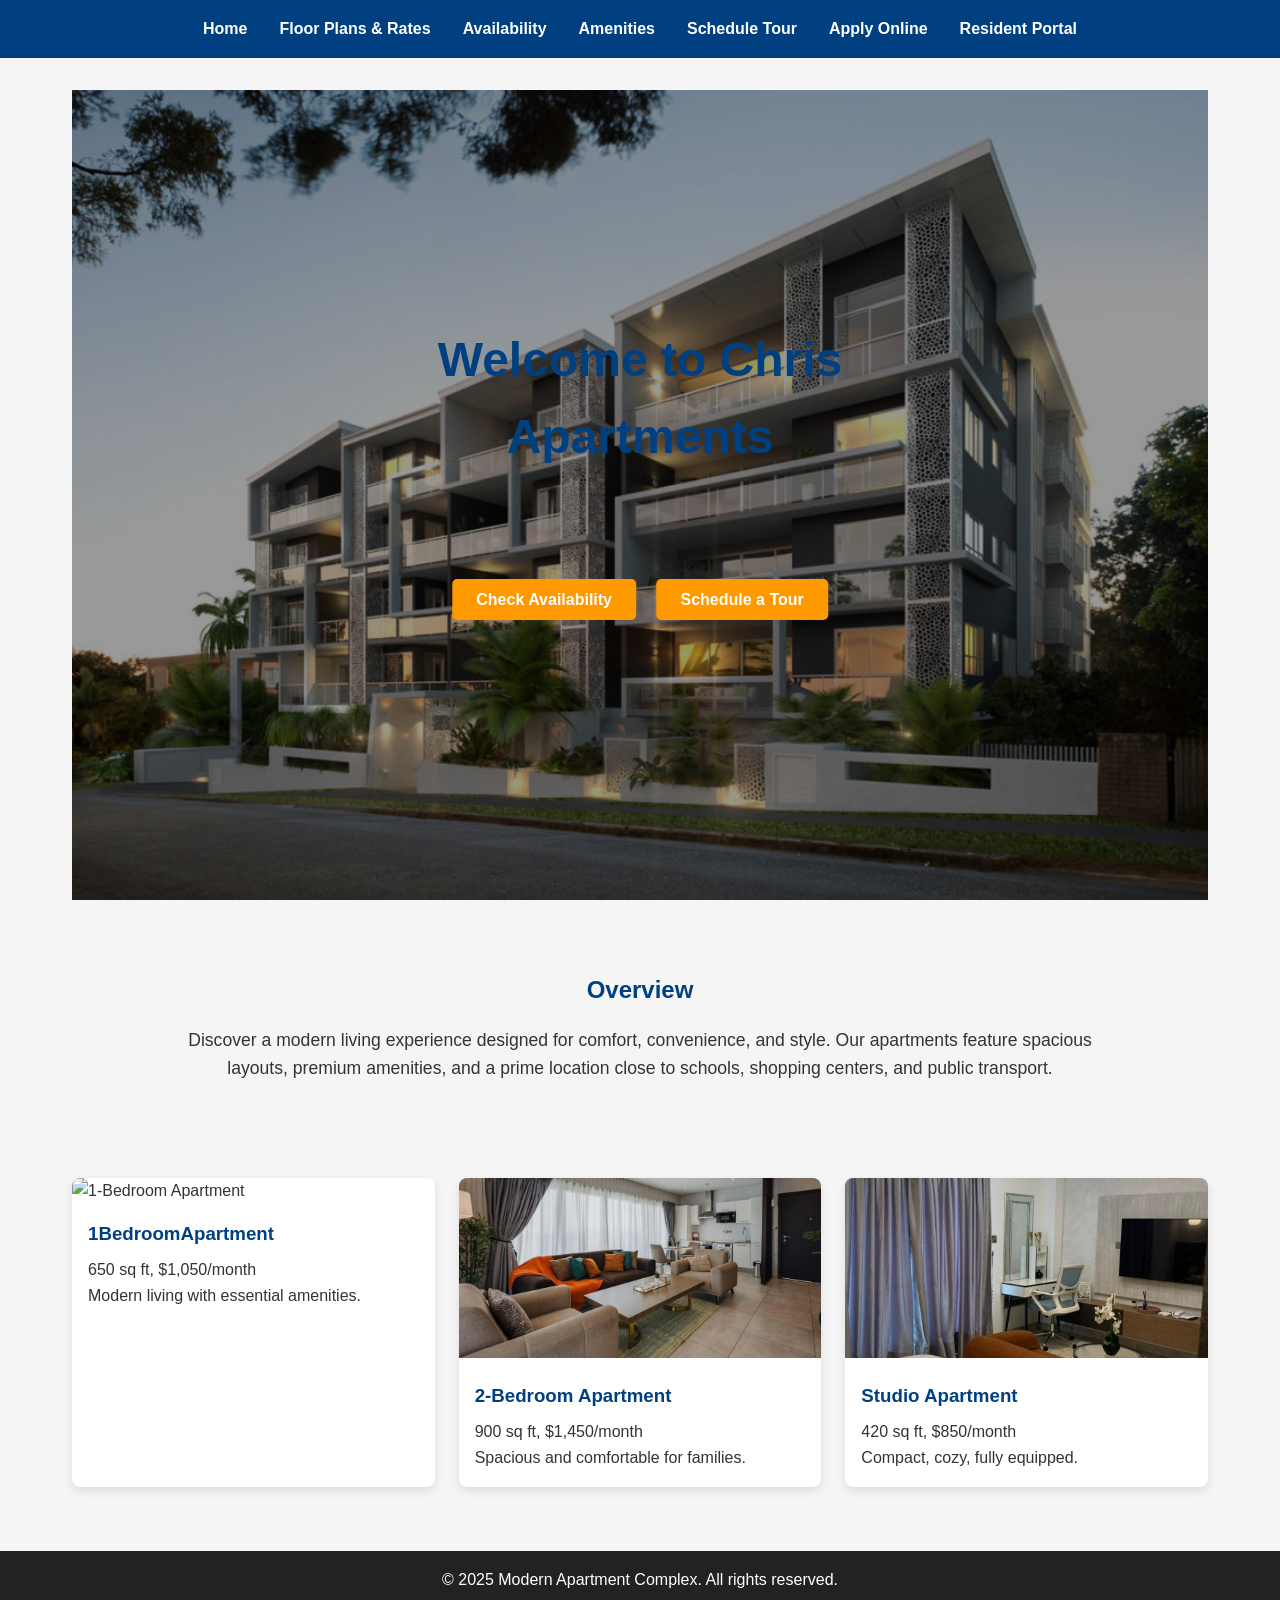
==== index.html @ 046cf853 "Add files via upload" ====
<!DOCTYPE html> <html lang="en"> <head> <meta charset="UTF-8" /> <meta name="viewport" content="width=device-width, initial-scale=1.0" /> <title>Modern Apartment Complex - Home</title> <link rel="stylesheet" href="css/styles.css" /> <style> body { margin: 0; font-family: Arial, sans-serif; background-color: #f5f5f5; } header { background-color: #004080; color: #fff; padding: 1rem 0; } nav ul { display: flex; justify-content: center; list-style: none; flex-wrap: wrap; } nav ul li { margin: 0 1rem; } nav ul li a { color: #fff; text-decoration: none; font-weight: bold; } nav ul li a:hover { text-decoration: underline; } #hero { position: relative; text-align: center; color: #fff; } #hero img { width: 100%; height: 90vh; object-fit: cover; filter: brightness(60%); } #hero h1 { position: absolute; top: 30%; left: 50%; transform: translateX(-50%); font-size: 3rem; margin: 0; } #hero p { position: absolute; top: 45%; left: 50%; transform: translateX(-50%); font-size: 1.2rem; } .cta-buttons { position: absolute; top: 60%; left: 50%; transform: translateX(-50%); } .cta-buttons a { background-color: #ff9900; color: #fff; padding: 0.75rem 1.5rem; margin: 0 0.5rem; border-radius: 5px; text-decoration: none; font-weight: bold; transition: 0.3s; } .cta-buttons a:hover { background-color: #e68a00; } #overview { padding: 2rem; max-width: 1000px; margin: auto; text-align: center; } #overview h2 { color: #004080; margin-bottom: 1rem; } #overview p { font-size: 1.1rem; line-height: 1.6; } footer { background-color: #222; color: #fff; text-align: center; padding: 1rem 0; margin-top: 2rem; } @media (max-width: 768px) { #hero h1 { font-size: 2rem; } #hero p { font-size: 1rem; } } </style> </head> <body> <header> <nav> <ul>    <li><a href="index.html">Home</a></li>
                <li><a href="floors.html">Floor Plans & Rates</a></li>
                <li><a href="availability.html">Availability</a></li>
                <li><a href="amenities.html">Amenities</a></li>
                <li><a href="schedule.html">Schedule Tour</a></li>
                <li><a href="apply.html">Apply Online</a></li>
                <li><a href="resident.html">Resident Portal</a></li></ul> </nav> </header>
<section id="hero">
    <img src="images/a.jpg" alt="Beautiful apartment exterior">
    <h1>Welcome to Chris Apartments</h1>
    
    <div class="cta-buttons">
        <a href="availability.html">Check Availability</a>
        <a href="schedule.html">Schedule a Tour</a>
    </div>
</section>

<section id="overview">
    <h2>Overview</h2>
    <p>
        Discover a modern living experience designed for comfort, convenience, and style. Our apartments feature spacious layouts, premium amenities, and a prime location close to schools, shopping centers, and public transport.
    </p>
</section>

<section id="featured-units" style="display: grid; grid-template-columns: repeat(auto-fit, minmax(280px, 1fr)); gap: 1.5rem; max-width: 1200px; margin: 2rem auto;">
    <div class="unit-card" style="background-color:#fff; border-radius:8px; overflow:hidden; box-shadow:0 4px 10px rgba(0,0,0,0.1); transition:transform 0.3s;">
        <img src="images/1bedroomapartment.jpeg" alt="1-Bedroom Apartment" style="width:100%; height:180px; object-fit:cover;">
        <div style="padding:1rem;"><h3 style="margin-bottom:0.5rem; color:#004080;">1BedroomApartment</h3><p>650 sq ft, $1,050/month</p><p>Modern living with essential amenities.</p></div>
    </div>
    <div class="unit-card" style="background-color:#fff; border-radius:8px; overflow:hidden; box-shadow:0 4px 10px rgba(0,0,0,0.1); transition:transform 0.3s;">
        <img src="images/2bedroomapartment.jpeg" alt="2-Bedroom Apartment" style="width:100%; height:180px; object-fit:cover;">
        <div style="padding:1rem;"><h3 style="margin-bottom:0.5rem; color:#004080;">2-Bedroom Apartment</h3><p>900 sq ft, $1,450/month</p><p>Spacious and comfortable for families.</p></div>
    </div>
    <div class="unit-card" style="background-color:#fff; border-radius:8px; overflow:hidden; box-shadow:0 4px 10px rgba(0,0,0,0.1); transition:transform 0.3s;">
        <img src="images/studioapartment
.jpeg" alt="Studio Apartment" style="width:100%; height:180px; object-fit:cover;">
        <div style="padding:1rem;"><h3 style="margin-bottom:0.5rem; color:#004080;">Studio Apartment</h3><p>420 sq ft, $850/month</p><p>Compact, cozy, fully equipped.</p></div>
    </div>
</section>

<footer>
    <p>© 2025 Modern Apartment Complex. All rights reserved.</p>
</footer>
</body> </html>
---- css/styles.css ----
/* Reset & base styles */
* {
    margin: 0;
    padding: 0;
    box-sizing: border-box;
    font-family: Arial, sans-serif;
}

body {
    line-height: 1.6;
    color: #333;
    background-color: #f9f9f9;
}

header {
    background-color: #004080;
    color: #fff;
    padding: 1rem 0;
}

nav ul {
    display: flex;
    justify-content: center;
    list-style: none;
    flex-wrap: wrap;
}

nav ul li {
    margin: 0 1rem;
}

nav ul li a {
    color: #fff;
    text-decoration: none;
    font-weight: bold;
}

nav ul li a:hover {
    text-decoration: underline;
}

section {
    padding: 2rem;
    max-width: 1200px;
    margin: auto;
}

h1, h2 {
    color: #004080;
    margin-bottom: 1rem;
}

.img-placeholder {
    width: 100%;
    height: 250px;
    background-color: #ccc;
    display: flex;
    justify-content: center;
    align-items: center;
    color: #555;
    margin-bottom: 1rem;
}

.floor-plan, .unit, .amenity {
    background-color: #fff;
    padding: 1rem;
    margin-bottom: 1.5rem;
    border-radius: 8px;
    box-shadow: 0 2px 5px rgba(0,0,0,0.1);
}

form label {
    display: block;
    margin-top: 1rem;
    font-weight: bold;
}

form input, form textarea, form select {
    width: 100%;
    padding: 0.5rem;
    margin-top: 0.5rem;
    border: 1px solid #ccc;
    border-radius: 5px;
}

form button {
    margin-top: 1rem;
    padding: 0.75rem 1.5rem;
    background-color: #004080;
    color: #fff;
    border: none;
    border-radius: 5px;
    cursor: pointer;
}

form button:hover {
    background-color: #0066cc;
}

footer {
    background-color: #222;
    color: #fff;
    text-align: center;
    padding: 1rem 0;
    margin-top: 2rem;
}

/* Responsive */
@media (max-width: 768px) {
    nav ul {
        flex-direction: column;
    }

    nav ul li {
        margin: 0.5rem 0;
    }
}
/* ===== PROFESSIONAL POLISH (NON-DESTRUCTIVE) ===== */

/* Smooth transitions everywhere */
* {
  transition: all 0.25s ease;
}

/* Input focus glow */
input:focus {
  box-shadow: 0 0 0 3px rgba(30, 60, 114, 0.15);
}

/* Button depth + press effect */
button {
  font-weight: 600;
  letter-spacing: 0.5px;
}

button:active {
  transform: scale(0.98);
}

/* Card hover lift */
.portal-card:hover,
.dash-card:hover {
  transform: translateY(-6px);
  box-shadow: 0 20px 45px rgba(0,0,0,0.18);
}

/* Dashboard icon alignment */
.dash-card h3 {
  display: flex;
  align-items: center;
  gap: 8px;
}

/* Mobile optimization */
@media (max-width: 600px) {
  .portal-card {
    padding: 28px 22px;
  }

  .dash-header {
    flex-direction: column;
    gap: 10px;
  }
}
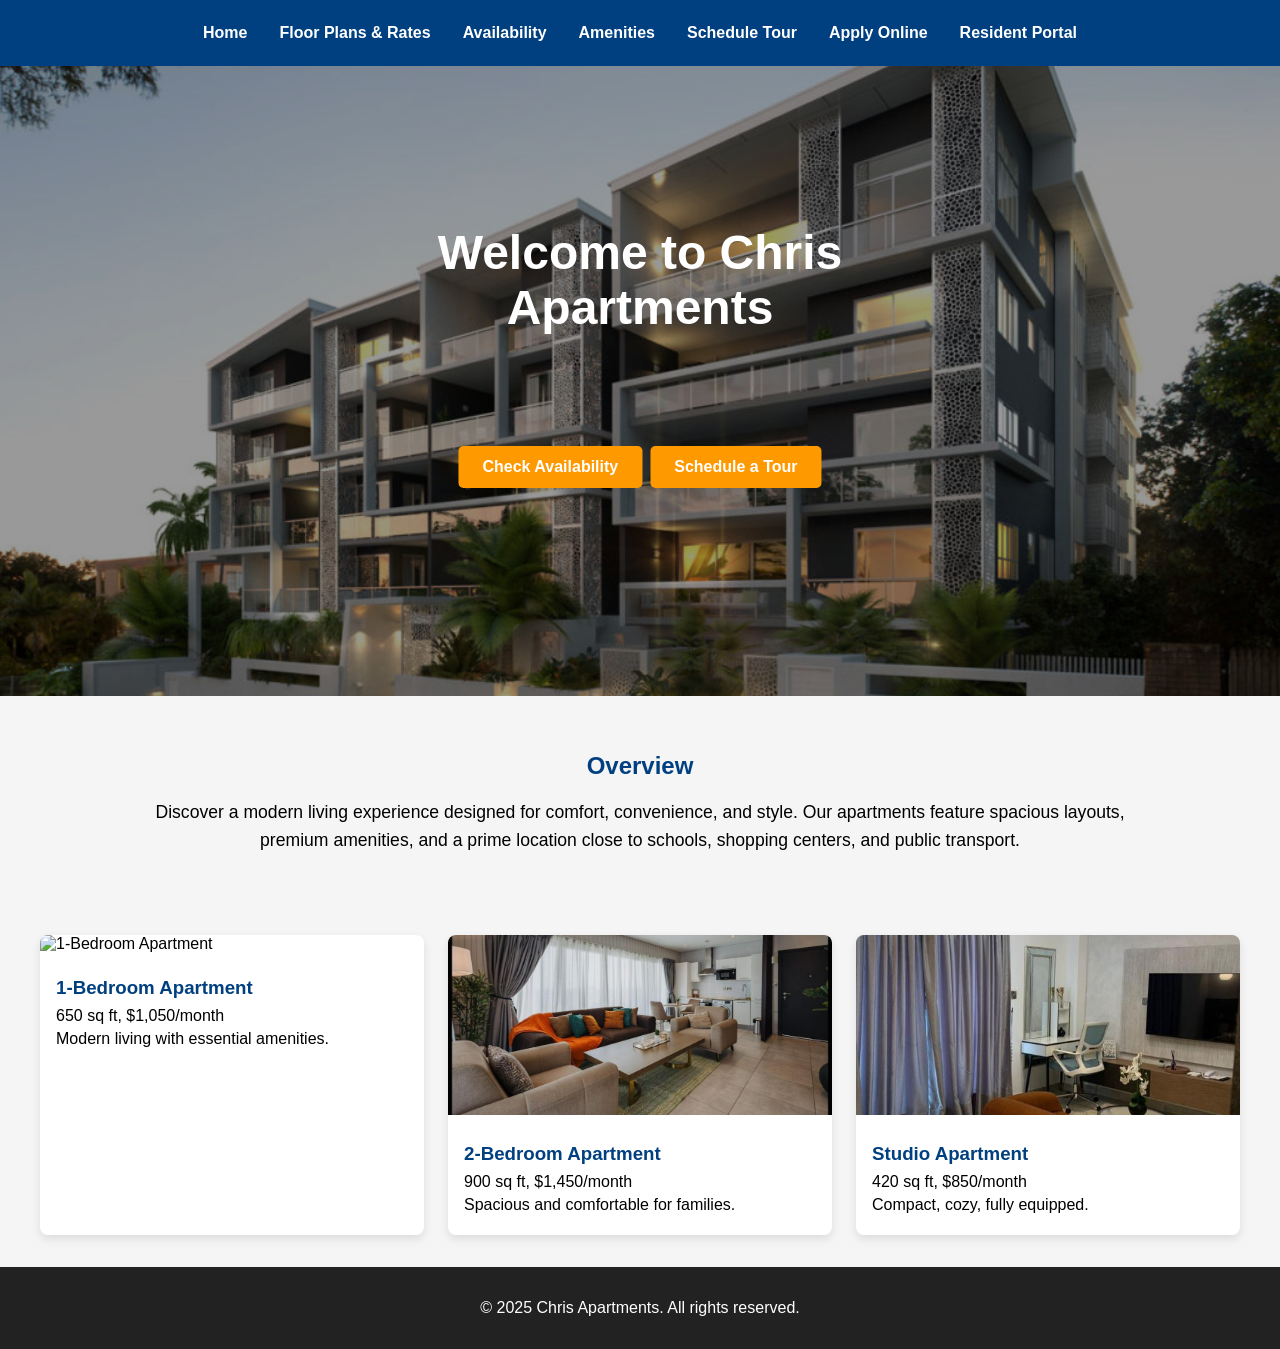
==== commit e62efa75: "Update index.html" ====
--- a/index.html
+++ b/index.html
@@ -1,14 +1,189 @@
-<!DOCTYPE html> <html lang="en"> <head> <meta charset="UTF-8" /> <meta name="viewport" content="width=device-width, initial-scale=1.0" /> <title>Modern Apartment Complex - Home</title> <link rel="stylesheet" href="css/styles.css" /> <style> body { margin: 0; font-family: Arial, sans-serif; background-color: #f5f5f5; } header { background-color: #004080; color: #fff; padding: 1rem 0; } nav ul { display: flex; justify-content: center; list-style: none; flex-wrap: wrap; } nav ul li { margin: 0 1rem; } nav ul li a { color: #fff; text-decoration: none; font-weight: bold; } nav ul li a:hover { text-decoration: underline; } #hero { position: relative; text-align: center; color: #fff; } #hero img { width: 100%; height: 90vh; object-fit: cover; filter: brightness(60%); } #hero h1 { position: absolute; top: 30%; left: 50%; transform: translateX(-50%); font-size: 3rem; margin: 0; } #hero p { position: absolute; top: 45%; left: 50%; transform: translateX(-50%); font-size: 1.2rem; } .cta-buttons { position: absolute; top: 60%; left: 50%; transform: translateX(-50%); } .cta-buttons a { background-color: #ff9900; color: #fff; padding: 0.75rem 1.5rem; margin: 0 0.5rem; border-radius: 5px; text-decoration: none; font-weight: bold; transition: 0.3s; } .cta-buttons a:hover { background-color: #e68a00; } #overview { padding: 2rem; max-width: 1000px; margin: auto; text-align: center; } #overview h2 { color: #004080; margin-bottom: 1rem; } #overview p { font-size: 1.1rem; line-height: 1.6; } footer { background-color: #222; color: #fff; text-align: center; padding: 1rem 0; margin-top: 2rem; } @media (max-width: 768px) { #hero h1 { font-size: 2rem; } #hero p { font-size: 1rem; } } </style> </head> <body> <header> <nav> <ul>    <li><a href="index.html">Home</a></li>
-                <li><a href="floors.html">Floor Plans & Rates</a></li>
-                <li><a href="availability.html">Availability</a></li>
-                <li><a href="amenities.html">Amenities</a></li>
-                <li><a href="schedule.html">Schedule Tour</a></li>
-                <li><a href="apply.html">Apply Online</a></li>
-                <li><a href="resident.html">Resident Portal</a></li></ul> </nav> </header>
+<!DOCTYPE html>
+<html lang="en">
+<head>
+<meta charset="UTF-8" />
+<meta name="viewport" content="width=device-width, initial-scale=1.0" />
+<title>Chris Apartments - Home</title>
+<style>
+/* --- General --- */
+body {
+    margin: 0;
+    font-family: Arial, sans-serif;
+    background-color: #f5f5f5;
+}
+
+/* --- Header & Nav --- */
+header {
+    background-color: #004080;
+    color: #fff;
+    padding: 1rem 0;
+}
+nav ul {
+    display: flex;
+    justify-content: center;
+    list-style: none;
+    flex-wrap: wrap;
+    padding: 0;
+    margin: 0;
+}
+nav ul li {
+    margin: 0.5rem 1rem;
+}
+nav ul li a {
+    color: #fff;
+    text-decoration: none;
+    font-weight: bold;
+}
+nav ul li a:hover {
+    text-decoration: underline;
+}
+
+/* --- Hero Section --- */
+#hero {
+    position: relative;
+    text-align: center;
+    color: #fff;
+}
+#hero img {
+    width: 100%;
+    height: 70vh;
+    object-fit: cover;
+    filter: brightness(60%);
+}
+#hero h1 {
+    position: absolute;
+    top: 25%;
+    left: 50%;
+    transform: translateX(-50%);
+    font-size: 3rem;
+    margin: 0;
+    padding: 0 1rem;
+}
+#hero p {
+    position: absolute;
+    top: 45%;
+    left: 50%;
+    transform: translateX(-50%);
+    font-size: 1.2rem;
+    padding: 0 1rem;
+}
+.cta-buttons {
+    position: absolute;
+    top: 60%;
+    left: 50%;
+    transform: translateX(-50%);
+    display: flex;
+    flex-wrap: wrap;
+    justify-content: center;
+    gap: 0.5rem;
+}
+.cta-buttons a {
+    background-color: #ff9900;
+    color: #fff;
+    padding: 0.75rem 1.5rem;
+    border-radius: 5px;
+    text-decoration: none;
+    font-weight: bold;
+    transition: 0.3s;
+}
+.cta-buttons a:hover {
+    background-color: #e68a00;
+}
+
+/* --- Overview --- */
+#overview {
+    padding: 2rem 1rem;
+    max-width: 1000px;
+    margin: auto;
+    text-align: center;
+}
+#overview h2 {
+    color: #004080;
+    margin-bottom: 1rem;
+}
+#overview p {
+    font-size: 1.1rem;
+    line-height: 1.6;
+}
+
+/* --- Featured Units --- */
+#featured-units {
+    display: grid;
+    grid-template-columns: repeat(auto-fit, minmax(250px, 1fr));
+    gap: 1.5rem;
+    max-width: 1200px;
+    margin: 2rem auto;
+    padding: 0 1rem;
+}
+.unit-card {
+    background-color: #fff;
+    border-radius: 8px;
+    overflow: hidden;
+    box-shadow: 0 4px 10px rgba(0,0,0,0.1);
+    transition: transform 0.3s;
+}
+.unit-card:hover {
+    transform: translateY(-5px);
+}
+.unit-card img {
+    width: 100%;
+    height: 180px;
+    object-fit: cover;
+}
+.unit-card h3 {
+    margin: 0.5rem 0;
+    color: #004080;
+}
+.unit-card p {
+    margin: 0.3rem 0;
+}
+
+/* --- Footer --- */
+footer {
+    background-color: #222;
+    color: #fff;
+    text-align: center;
+    padding: 1rem 0;
+    margin-top: 2rem;
+}
+
+/* --- Responsive --- */
+@media (max-width: 768px) {
+    #hero h1 {
+        font-size: 2rem;
+    }
+    #hero p {
+        font-size: 1rem;
+    }
+    .cta-buttons a {
+        padding: 0.5rem 1rem;
+        font-size: 0.9rem;
+    }
+    #featured-units {
+        grid-template-columns: 1fr;
+    }
+}
+</style>
+</head>
+<body>
+
+<header>
+    <nav>
+        <ul>
+            <li><a href="index.html">Home</a></li>
+            <li><a href="floors.html">Floor Plans & Rates</a></li>
+            <li><a href="availability.html">Availability</a></li>
+            <li><a href="amenities.html">Amenities</a></li>
+            <li><a href="schedule.html">Schedule Tour</a></li>
+            <li><a href="apply.html">Apply Online</a></li>
+            <li><a href="resident.html">Resident Portal</a></li>
+        </ul>
+    </nav>
+</header>
+
 <section id="hero">
     <img src="images/a.jpg" alt="Beautiful apartment exterior">
     <h1>Welcome to Chris Apartments</h1>
-    
     <div class="cta-buttons">
         <a href="availability.html">Check Availability</a>
         <a href="schedule.html">Schedule a Tour</a>
@@ -22,23 +197,36 @@
     </p>
 </section>
 
-<section id="featured-units" style="display: grid; grid-template-columns: repeat(auto-fit, minmax(280px, 1fr)); gap: 1.5rem; max-width: 1200px; margin: 2rem auto;">
-    <div class="unit-card" style="background-color:#fff; border-radius:8px; overflow:hidden; box-shadow:0 4px 10px rgba(0,0,0,0.1); transition:transform 0.3s;">
-        <img src="images/1bedroomapartment.jpeg" alt="1-Bedroom Apartment" style="width:100%; height:180px; object-fit:cover;">
-        <div style="padding:1rem;"><h3 style="margin-bottom:0.5rem; color:#004080;">1BedroomApartment</h3><p>650 sq ft, $1,050/month</p><p>Modern living with essential amenities.</p></div>
-    </div>
-    <div class="unit-card" style="background-color:#fff; border-radius:8px; overflow:hidden; box-shadow:0 4px 10px rgba(0,0,0,0.1); transition:transform 0.3s;">
-        <img src="images/2bedroomapartment.jpeg" alt="2-Bedroom Apartment" style="width:100%; height:180px; object-fit:cover;">
-        <div style="padding:1rem;"><h3 style="margin-bottom:0.5rem; color:#004080;">2-Bedroom Apartment</h3><p>900 sq ft, $1,450/month</p><p>Spacious and comfortable for families.</p></div>
-    </div>
-    <div class="unit-card" style="background-color:#fff; border-radius:8px; overflow:hidden; box-shadow:0 4px 10px rgba(0,0,0,0.1); transition:transform 0.3s;">
-        <img src="images/studioapartment
-.jpeg" alt="Studio Apartment" style="width:100%; height:180px; object-fit:cover;">
-        <div style="padding:1rem;"><h3 style="margin-bottom:0.5rem; color:#004080;">Studio Apartment</h3><p>420 sq ft, $850/month</p><p>Compact, cozy, fully equipped.</p></div>
+<section id="featured-units">
+    <div class="unit-card">
+        <img src="images/1bedroomapartment.jpeg" alt="1-Bedroom Apartment">
+        <div style="padding:1rem;">
+            <h3>1-Bedroom Apartment</h3>
+            <p>650 sq ft, $1,050/month</p>
+            <p>Modern living with essential amenities.</p>
+        </div>
+    </div>
+    <div class="unit-card">
+        <img src="images/2bedroomapartment.jpeg" alt="2-Bedroom Apartment">
+        <div style="padding:1rem;">
+            <h3>2-Bedroom Apartment</h3>
+            <p>900 sq ft, $1,450/month</p>
+            <p>Spacious and comfortable for families.</p>
+        </div>
+    </div>
+    <div class="unit-card">
+        <img src="images/studioapartment.jpeg" alt="Studio Apartment">
+        <div style="padding:1rem;">
+            <h3>Studio Apartment</h3>
+            <p>420 sq ft, $850/month</p>
+            <p>Compact, cozy, fully equipped.</p>
+        </div>
     </div>
 </section>
 
 <footer>
-    <p>© 2025 Modern Apartment Complex. All rights reserved.</p>
+    <p>© 2025 Chris Apartments. All rights reserved.</p>
 </footer>
-</body> </html>+
+</body>
+</html>
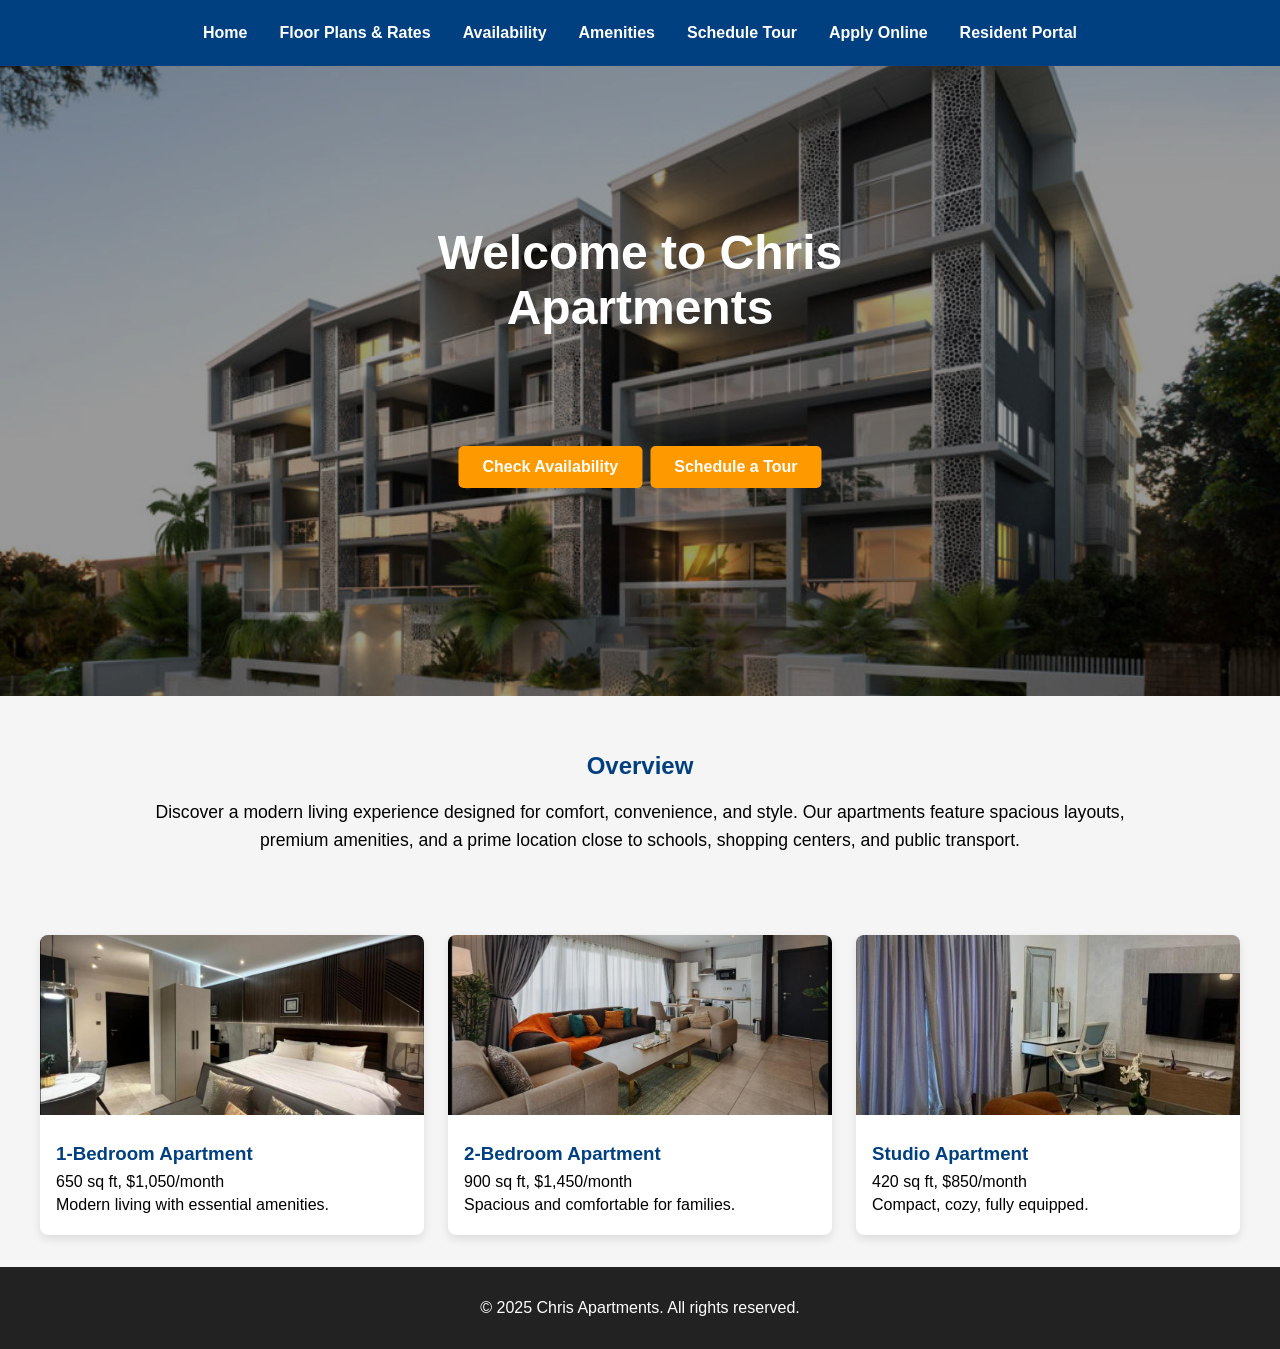
==== commit 30321446: "Update index.html" ====
--- a/index.html
+++ b/index.html
@@ -199,7 +199,7 @@
 
 <section id="featured-units">
     <div class="unit-card">
-        <img src="images/1bedroomapartment.jpeg" alt="1-Bedroom Apartment">
+        <img src="images/1BedroomApartment.jpeg" alt="1-Bedroom Apartment">
         <div style="padding:1rem;">
             <h3>1-Bedroom Apartment</h3>
             <p>650 sq ft, $1,050/month</p>
@@ -230,3 +230,4 @@
 
 </body>
 </html>
+
